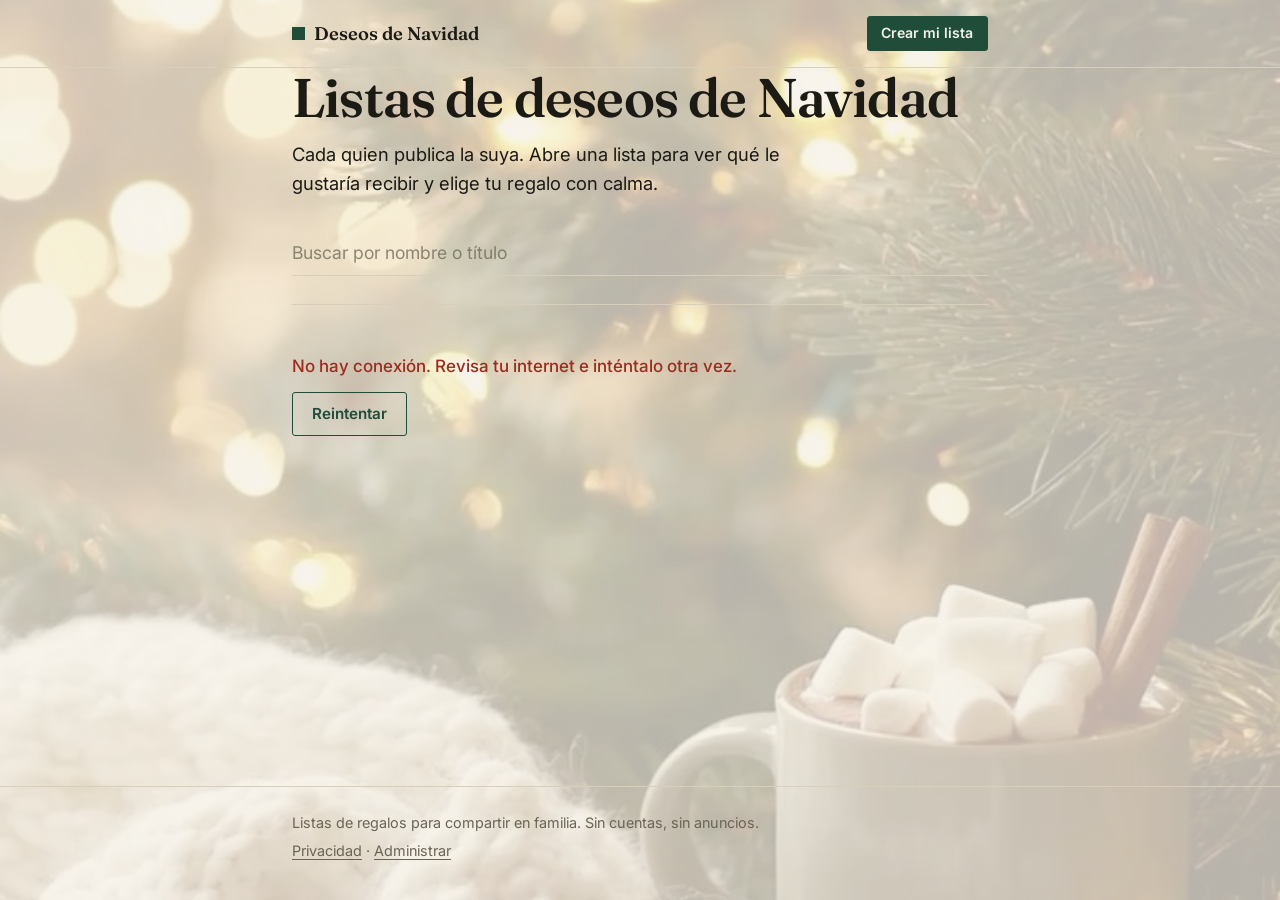
==== index.html @ a77cb654 "Sitio inicial de listas de deseos de Navidad Sitio estatico para GitHub Pages con datos en Supabase:" ====
<!doctype html>
<html lang="es">
<head>
  <meta charset="utf-8">
  <meta name="viewport" content="width=device-width, initial-scale=1">
  <meta name="robots" content="noindex, nofollow">
  <title>Listas de deseos de Navidad</title>
  <meta name="description" content="Listas de regalos de Navidad para compartir en familia.">
  <link rel="icon" href="favicon.svg" type="image/svg+xml">
  <link rel="preconnect" href="https://fonts.googleapis.com">
  <link rel="preconnect" href="https://fonts.gstatic.com" crossorigin>
  <link rel="stylesheet" href="https://fonts.googleapis.com/css2?family=Fraunces:ital,opsz,wght@0,9..144,500;0,9..144,600;1,9..144,400&family=Inter:wght@400;500;600&display=swap">
  <link rel="stylesheet" href="css/styles.css">
</head>
<body>
  <a class="skip" href="#main">Saltar al contenido</a>
  <header id="site-header"></header>
  <main id="main" class="wrap">
    <h1>Listas de deseos de Navidad</h1>
    <p class="lede">Cada quien publica la suya. Abre una lista para ver qué le gustaría recibir y elige tu regalo con calma.</p>
    <div class="search">
      <input id="q" type="search" placeholder="Buscar por nombre o título" autocomplete="off" aria-label="Buscar listas por nombre o título">
    </div>
    <div id="lists" aria-live="polite"></div>
    <noscript><p class="form-error">Este sitio necesita JavaScript para mostrar las listas.</p></noscript>
  </main>
  <footer id="site-footer"></footer>
  <script type="module" src="js/index.js"></script>
</body>
</html>
---- css/styles.css ----
:root {
  color-scheme: light dark;
  --paper: #f6f1e7;
  --paper-2: #ede6d6;
  --ink: #1c1a15;
  --muted: #6a6455;
  --rule: #d8cfbb;
  --green: #1f4d3a;
  --green-ink: #f6f1e7;
  --danger: #9b2c1f;
  --veil: 246 241 231;
  --veil-strength: 0.74;
  --serif: "Fraunces", Georgia, "Times New Roman", serif;
  --sans: "Inter", system-ui, -apple-system, "Segoe UI", sans-serif;
}

@media (prefers-color-scheme: dark) {
  :root {
    --paper: #161812;
    --paper-2: #1f221a;
    --ink: #ece6d6;
    --muted: #a39d8a;
    --rule: #34382c;
    --green: #86b895;
    --green-ink: #12150f;
    --danger: #e08a7c;
    --veil: 22 24 18;
    --veil-strength: 0.8;
  }
}

/* Foto de fondo fija, con un velo del color del papel para que el texto se lea */
body::before,
body::after {
  content: "";
  position: fixed;
  inset: 0;
  z-index: -1;
  pointer-events: none;
}
body::before {
  background: url("../img/fondo.jpg") center 60% / cover no-repeat;
}
body::after {
  background: rgb(var(--veil) / var(--veil-strength));
}

*,
*::before,
*::after {
  box-sizing: border-box;
}

[hidden] {
  display: none !important;
}

html {
  -webkit-text-size-adjust: 100%;
}

body {
  margin: 0;
  min-height: 100vh;
  display: flex;
  flex-direction: column;
  background: var(--paper);
  color: var(--ink);
  font: 400 1.0625rem/1.6 var(--sans);
}

main {
  flex: 1;
  padding-top: 2.5rem;
  padding-bottom: 4rem;
}

.wrap {
  width: 100%;
  max-width: 46rem;
  margin: 0 auto;
  padding: 0 1.25rem;
}

a {
  color: var(--green);
  text-underline-offset: 0.2em;
}

:focus-visible {
  outline: 2px solid var(--green);
  outline-offset: 3px;
}

.skip {
  position: absolute;
  left: -999px;
  top: 0.5rem;
  background: var(--green);
  color: var(--green-ink);
  padding: 0.5rem 0.9rem;
  z-index: 10;
}
.skip:focus {
  left: 0.5rem;
}

/* Tipografía ------------------------------------------------------------ */

h1,
h2 {
  font-family: var(--serif);
  font-weight: 600;
  letter-spacing: -0.015em;
  line-height: 1.1;
  margin: 0 0 0.75rem;
}
h1 {
  font-size: clamp(2.2rem, 6vw, 3.4rem);
}
h2 {
  font-size: 1.5rem;
}

.lede {
  font-size: 1.15rem;
  max-width: 34rem;
  margin: 0 0 2rem;
}
.muted,
.hint {
  color: var(--muted);
}
.hint {
  font-size: 0.9rem;
  margin: 0.35rem 0 0;
}

/* Cabecera y pie -------------------------------------------------------- */

.site-header {
  border-bottom: 1px solid var(--rule);
}
.site-header__in {
  display: flex;
  align-items: center;
  justify-content: space-between;
  gap: 1rem;
  padding-top: 1rem;
  padding-bottom: 1rem;
}
.brand {
  display: inline-flex;
  align-items: center;
  gap: 0.6rem;
  font: 600 1.15rem var(--serif);
  color: var(--ink);
  text-decoration: none;
}
.brand__mark {
  width: 0.8rem;
  height: 0.8rem;
  background: var(--green);
  flex: none;
}

.site-footer {
  border-top: 1px solid var(--rule);
  color: var(--muted);
  font-size: 0.9rem;
}
.site-footer__in {
  padding-top: 1.5rem;
  padding-bottom: 2rem;
}
.site-footer p {
  margin: 0 0 0.35rem;
}
.site-footer a,
.site-footer .linklike {
  color: var(--muted);
}

/* Botones --------------------------------------------------------------- */

.btn {
  display: inline-block;
  font: 600 0.95rem var(--sans);
  line-height: 1.2;
  padding: 0.75rem 1.2rem;
  border: 1.5px solid var(--green);
  border-radius: 3px;
  background: var(--green);
  color: var(--green-ink);
  text-decoration: none;
  cursor: pointer;
}
.btn:hover {
  filter: brightness(1.08);
}
.btn:disabled {
  opacity: 0.55;
  cursor: wait;
}
.btn--ghost {
  background: transparent;
  color: var(--green);
}
.btn--ghost:hover {
  background: var(--paper-2);
  filter: none;
}
.btn--danger {
  background: transparent;
  border-color: var(--danger);
  color: var(--danger);
}
.btn--danger:hover {
  background: var(--paper-2);
  filter: none;
}
.btn--small {
  padding: 0.5rem 0.85rem;
  font-size: 0.88rem;
}

.linklike {
  background: none;
  border: 0;
  padding: 0;
  font: inherit;
  color: var(--green);
  text-decoration: underline;
  text-underline-offset: 0.2em;
  cursor: pointer;
}
.linklike--danger {
  color: var(--danger);
}

.actions {
  display: flex;
  flex-wrap: wrap;
  gap: 0.75rem;
  margin: 1.5rem 0;
}

/* Inicio: índice de listas ---------------------------------------------- */

.search {
  margin-bottom: 1.75rem;
}
.search input {
  font-size: 1.1rem;
}

.count {
  color: var(--muted);
  font-size: 0.9rem;
  margin: 0 0 0.5rem;
}

.row {
  display: flex;
  align-items: baseline;
  justify-content: space-between;
  gap: 1.25rem;
  padding: 1.15rem 0;
  border-top: 1px solid var(--rule);
  color: var(--ink);
  text-decoration: none;
}
.row:last-child {
  border-bottom: 1px solid var(--rule);
}
.row__main {
  display: flex;
  flex-direction: column;
  min-width: 0;
}
.row__name {
  font: 600 1.7rem/1.15 var(--serif);
  letter-spacing: -0.01em;
  overflow-wrap: anywhere;
}
.row__title {
  color: var(--muted);
  font-style: italic;
  overflow-wrap: anywhere;
}
.row__meta {
  flex: none;
  color: var(--muted);
  font-size: 0.9rem;
  text-align: right;
}
.row:hover .row__name {
  color: var(--green);
  text-decoration: underline;
  text-decoration-thickness: 2px;
  text-underline-offset: 0.18em;
}

.status {
  color: var(--muted);
}
.empty {
  border-top: 1px solid var(--rule);
  padding: 2rem 0;
}
.empty__title {
  font: 600 1.4rem var(--serif);
  margin: 0 0 0.25rem;
}
.empty .btn,
.empty .muted {
  margin-top: 0.75rem;
}

/* Lista ----------------------------------------------------------------- */

.back {
  display: inline-block;
  margin-bottom: 1.5rem;
  font-size: 0.9rem;
}

.list-head h1 {
  overflow-wrap: anywhere;
  margin-bottom: 0.25rem;
}
.list-head__title {
  font: italic 400 1.35rem var(--serif);
  margin: 0 0 0.35rem;
  overflow-wrap: anywhere;
}
.list-head .muted {
  margin: 0;
}

.note {
  margin: 1.5rem 0 0;
  padding-left: 1rem;
  border-left: 3px solid var(--green);
  max-width: 36rem;
  white-space: pre-line;
  overflow-wrap: anywhere;
}

.gifts {
  list-style: none;
  margin: 2rem 0 0;
  padding: 0;
  counter-reset: gift;
}
.gift {
  display: grid;
  grid-template-columns: 2.6rem 1fr auto;
  gap: 0 0.75rem;
  padding: 1.1rem 0;
  border-top: 1px solid var(--rule);
}
.gift:last-child {
  border-bottom: 1px solid var(--rule);
}
.gift__n::before {
  counter-increment: gift;
  content: counter(gift);
  font: 600 1.5rem/1.2 var(--serif);
  color: var(--green);
}
.gift__name {
  font-weight: 600;
  font-size: 1.1rem;
  margin: 0;
  overflow-wrap: anywhere;
}
.gift__note {
  margin: 0.15rem 0 0;
  color: var(--muted);
  overflow-wrap: anywhere;
}
.gift__tags {
  margin: 0.4rem 0 0;
  font-size: 0.82rem;
  color: var(--muted);
}
.prio {
  text-transform: uppercase;
  letter-spacing: 0.06em;
  font-weight: 600;
  font-size: 0.74rem;
}
.prio--high {
  color: var(--green);
}
.gift__link {
  font-weight: 500;
}
.gift__price {
  font: 600 1.05rem var(--serif);
  white-space: nowrap;
  text-align: right;
}

/* Formularios ----------------------------------------------------------- */

.form {
  max-width: 40rem;
}
.form--narrow {
  max-width: 24rem;
}
.form__block {
  margin-bottom: 2.5rem;
}

.field {
  margin-bottom: 1.25rem;
}
.field label {
  display: block;
  font-size: 0.76rem;
  font-weight: 600;
  letter-spacing: 0.06em;
  text-transform: uppercase;
  color: var(--muted);
}

input,
select,
textarea {
  display: block;
  width: 100%;
  font: inherit;
  color: inherit;
  background: transparent;
  border: 0;
  border-bottom: 1.5px solid var(--rule);
  border-radius: 0;
  padding: 0.5rem 0;
}
textarea {
  resize: vertical;
}
input:focus,
select:focus,
textarea:focus {
  outline: 0;
  border-bottom-color: var(--green);
}
input::placeholder,
textarea::placeholder {
  color: var(--muted);
  opacity: 0.75;
}

.gifts--edit {
  margin-top: 1rem;
}
.gift--edit {
  grid-template-columns: 2.6rem 1fr;
  padding: 1.5rem 0;
}
.gift__fields {
  display: grid;
  grid-template-columns: 1fr 1fr;
  gap: 0 1.25rem;
}
.gift__fields .span-2 {
  grid-column: span 2;
}
.gift__remove {
  grid-column: span 2;
  font-size: 0.88rem;
  margin-bottom: 0.25rem;
}
.gifts--edit + .btn {
  margin-top: 1.25rem;
}

.form-error {
  color: var(--danger);
  font-weight: 500;
  margin: 1rem 0 0;
}

.linkblock {
  margin-bottom: 1.75rem;
  max-width: 36rem;
}
.linkblock__label {
  font: 600 1.15rem var(--serif);
  margin: 0;
}
.linkblock__row {
  display: flex;
  gap: 0.75rem;
  align-items: center;
  margin-top: 0.5rem;
}
.linkblock__row input {
  font-size: 0.9rem;
}

/* Diálogo y aviso ------------------------------------------------------- */

.dlg {
  width: min(24rem, calc(100vw - 2rem));
  padding: 1.5rem;
  background: var(--paper);
  color: var(--ink);
  border: 1px solid var(--rule);
  border-radius: 4px;
}
.dlg::backdrop {
  background: rgb(0 0 0 / 0.45);
}
.dlg__title {
  font-size: 1.4rem;
}
.dlg .actions {
  margin-bottom: 0;
}

.toast {
  position: fixed;
  left: 50%;
  bottom: 1.5rem;
  transform: translate(-50%, 1rem);
  background: var(--ink);
  color: var(--paper);
  padding: 0.6rem 1rem;
  border-radius: 3px;
  font-size: 0.9rem;
  opacity: 0;
  pointer-events: none;
  transition: opacity 0.2s, transform 0.2s;
}
.toast.is-visible {
  opacity: 1;
  transform: translate(-50%, 0);
}

/* Texto legal ----------------------------------------------------------- */

.prose {
  max-width: 36rem;
}
.prose h2 {
  margin-top: 2rem;
}

/* Pantallas pequeñas ---------------------------------------------------- */

@media (max-width: 34rem) {
  main {
    padding-top: 1.75rem;
  }
  .row {
    flex-direction: column;
    gap: 0.25rem;
  }
  .row__meta {
    text-align: left;
  }
  .gift {
    grid-template-columns: 2rem 1fr;
  }
  .gift__price {
    grid-column: 2;
    text-align: left;
    margin-top: 0.35rem;
  }
  .gift__fields {
    grid-template-columns: 1fr;
  }
  .gift__fields .span-2,
  .gift__remove {
    grid-column: auto;
  }
  .linkblock__row {
    flex-direction: column;
    align-items: stretch;
  }
}

@media (prefers-reduced-motion: reduce) {
  .toast {
    transition: none;
  }
}
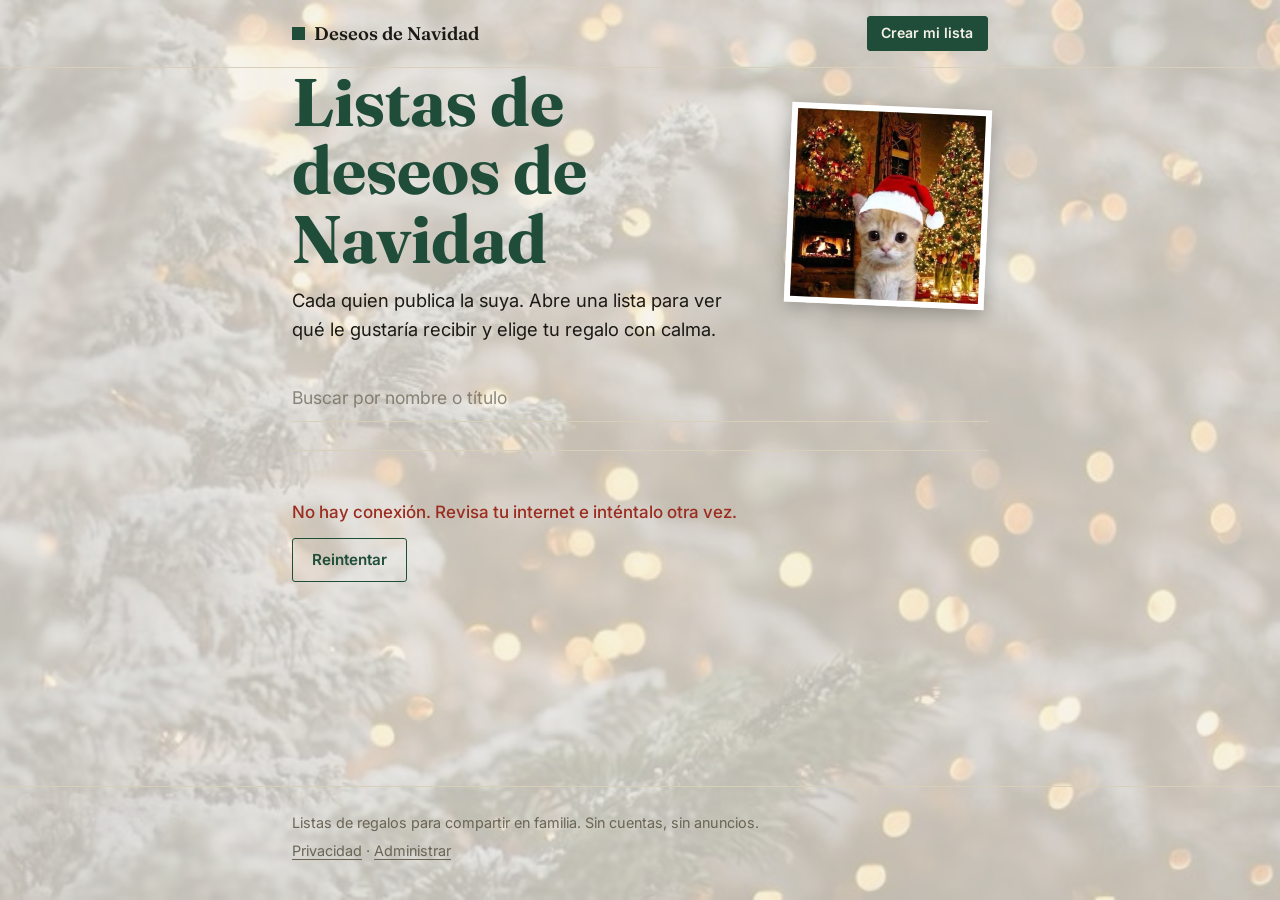
==== commit 48f902f4: "Ajustes de diseno: titulos festivos, nieve, foto y formulario mas simple - Titulos con la tipografia" ====
--- a/index.html
+++ b/index.html
@@ -9,15 +9,20 @@
   <link rel="icon" href="favicon.svg" type="image/svg+xml">
   <link rel="preconnect" href="https://fonts.googleapis.com">
   <link rel="preconnect" href="https://fonts.gstatic.com" crossorigin>
-  <link rel="stylesheet" href="https://fonts.googleapis.com/css2?family=Fraunces:ital,opsz,wght@0,9..144,500;0,9..144,600;1,9..144,400&family=Inter:wght@400;500;600&display=swap">
+  <link rel="stylesheet" href="https://fonts.googleapis.com/css2?family=Fraunces:ital,opsz,wght@0,9..144,500;0,9..144,600;1,9..144,400&family=Inter:wght@400;500;600&family=Mountains+of+Christmas:wght@700&display=swap">
   <link rel="stylesheet" href="css/styles.css">
 </head>
 <body>
   <a class="skip" href="#main">Saltar al contenido</a>
   <header id="site-header"></header>
   <main id="main" class="wrap">
-    <h1>Listas de deseos de Navidad</h1>
-    <p class="lede">Cada quien publica la suya. Abre una lista para ver qué le gustaría recibir y elige tu regalo con calma.</p>
+    <section class="hero">
+      <div class="hero__text">
+        <h1>Listas de deseos de Navidad</h1>
+        <p class="lede">Cada quien publica la suya. Abre una lista para ver qué le gustaría recibir y elige tu regalo con calma.</p>
+      </div>
+      <img class="hero__photo" src="img/gatito.jpg" width="720" height="720" alt="Gatito naranja con gorro de Santa frente a un árbol de Navidad y una chimenea encendida">
+    </section>
     <div class="search">
       <input id="q" type="search" placeholder="Buscar por nombre o título" autocomplete="off" aria-label="Buscar listas por nombre o título">
     </div>
--- a/css/styles.css
+++ b/css/styles.css
@@ -10,6 +10,7 @@
   --danger: #9b2c1f;
   --veil: 246 241 231;
   --veil-strength: 0.74;
+  --festive: "Mountains of Christmas", "Fraunces", Georgia, serif;
   --serif: "Fraunces", Georgia, "Times New Roman", serif;
   --sans: "Inter", system-ui, -apple-system, "Segoe UI", sans-serif;
 }
@@ -39,7 +40,7 @@
   pointer-events: none;
 }
 body::before {
-  background: url("../img/fondo.jpg") center 60% / cover no-repeat;
+  background: url("../img/fondo.jpg") center / cover no-repeat;
 }
 body::after {
   background: rgb(var(--veil) / var(--veil-strength));
@@ -116,7 +117,44 @@
   margin: 0 0 0.75rem;
 }
 h1 {
-  font-size: clamp(2.2rem, 6vw, 3.4rem);
+  font-family: var(--festive);
+  font-weight: 700;
+  letter-spacing: 0;
+  line-height: 1.02;
+  color: var(--green);
+  font-size: clamp(2.6rem, 8vw, 4.2rem);
+}
+
+/* Inicio: título y foto ------------------------------------------------- */
+
+.hero {
+  display: grid;
+  grid-template-columns: 1fr 12.5rem;
+  gap: 2rem;
+  align-items: center;
+  margin-bottom: 2rem;
+}
+.hero .lede {
+  margin-bottom: 0;
+}
+.hero__photo {
+  display: block;
+  width: 100%;
+  height: auto;
+  border: 6px solid #fff;
+  box-shadow: 0 6px 18px rgb(0 0 0 / 0.25);
+  transform: rotate(2.5deg);
+}
+
+/* Nieve del puntero (solo escritorio) ------------------------------------ */
+
+.snow {
+  position: fixed;
+  inset: 0;
+  width: 100%;
+  height: 100%;
+  pointer-events: none;
+  z-index: 100;
 }
 h2 {
   font-size: 1.5rem;
@@ -384,15 +422,6 @@
   margin: 0.4rem 0 0;
   font-size: 0.82rem;
   color: var(--muted);
-}
-.prio {
-  text-transform: uppercase;
-  letter-spacing: 0.06em;
-  font-weight: 600;
-  font-size: 0.74rem;
-}
-.prio--high {
-  color: var(--green);
 }
 .gift__link {
   font-weight: 500;
@@ -557,6 +586,14 @@
   main {
     padding-top: 1.75rem;
   }
+  .hero {
+    grid-template-columns: 1fr;
+    gap: 1.5rem;
+  }
+  .hero__photo {
+    max-width: 11rem;
+    margin-left: 0.5rem;
+  }
   .row {
     flex-direction: column;
     gap: 0.25rem;
